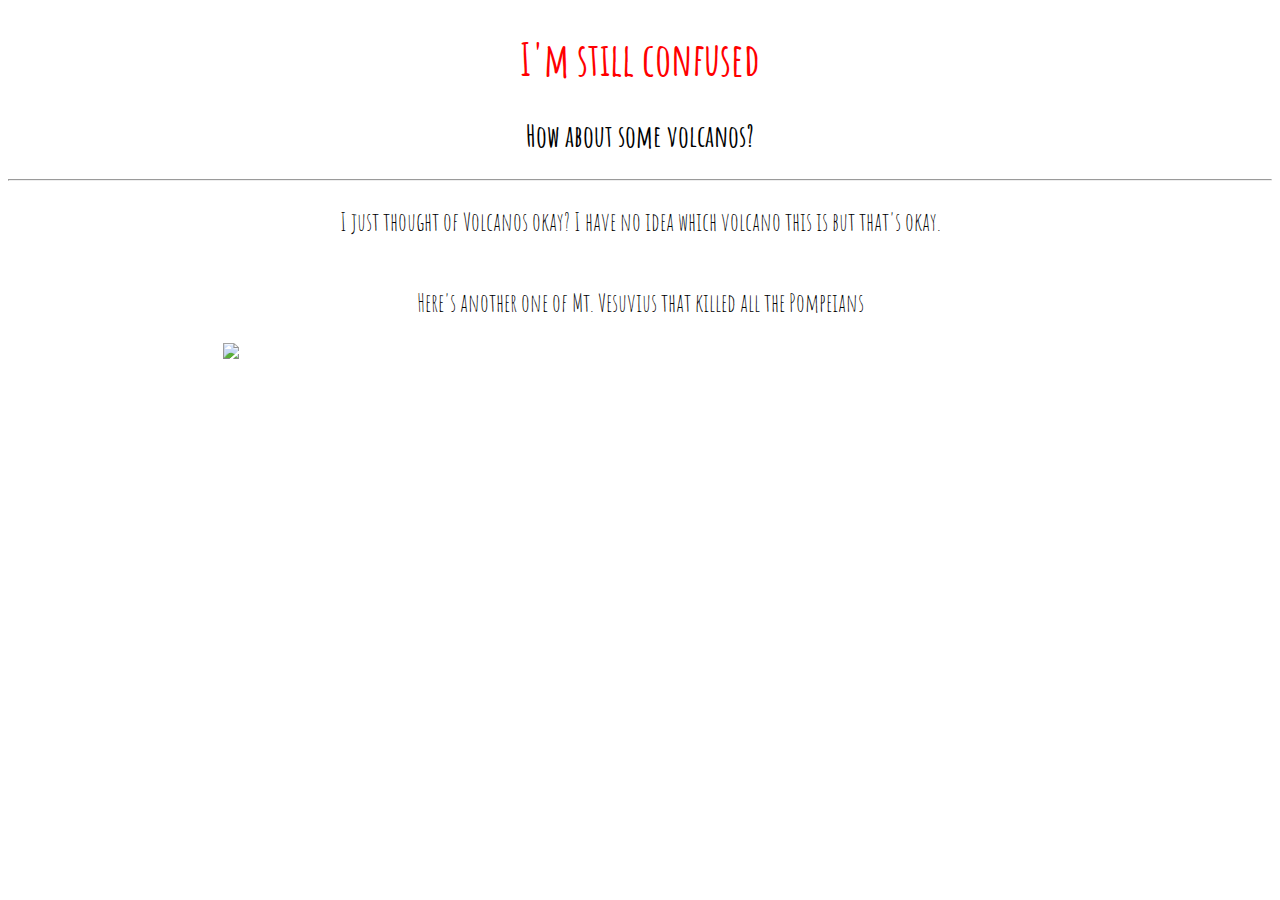
==== index.html @ 75187d2c "fonts and centering" ====
<!DOCTYPE html>
<html lang="en">
<head>
	<link rel="stylesheet" href="style.css"> 
	<link href='http://fonts.googleapis.com/css?family=Amatic+SC' rel='stylesheet' type='text/css'> 

<style>
	img {margin-left:17%;}

</style>
		<metacharset='UTF-8'>
		<title>fun stuff</title>
</head>

<body>
	<div class="container">
		<h1 style="text-align:center;">I'm still confused</h1>
		<h2 style="text-align:center;">How about some volcanos?</h2>
		<hr>
		<p> I just thought of Volcanos okay? I have no idea which volcano this is but that's okay. </p>
		<img class="pics" width="66%" src="images/Volcano.jpg" alt="">
		<p>Here's another one of Mt. Vesuvius that killed all the Pompeians</p>
		<a href="https://www.youtube.com/watch?v=F90Cw4l-8NY"><img class="pics" width="66%" src="images/8209771_orig%20%281%29.jpg"> </a>
	</div>
</body>
</html>
---- style.css ----
body{font-family: 'Amatic SC', cursive;}
h1{
	color:red;
	font-size: 45px
}
h2{
	font-size: 30px
}
p{ font-size: 25px
}
.container{
	text-align: center;
}

.pics{
	display: block;
	margin: 0 auto;
}
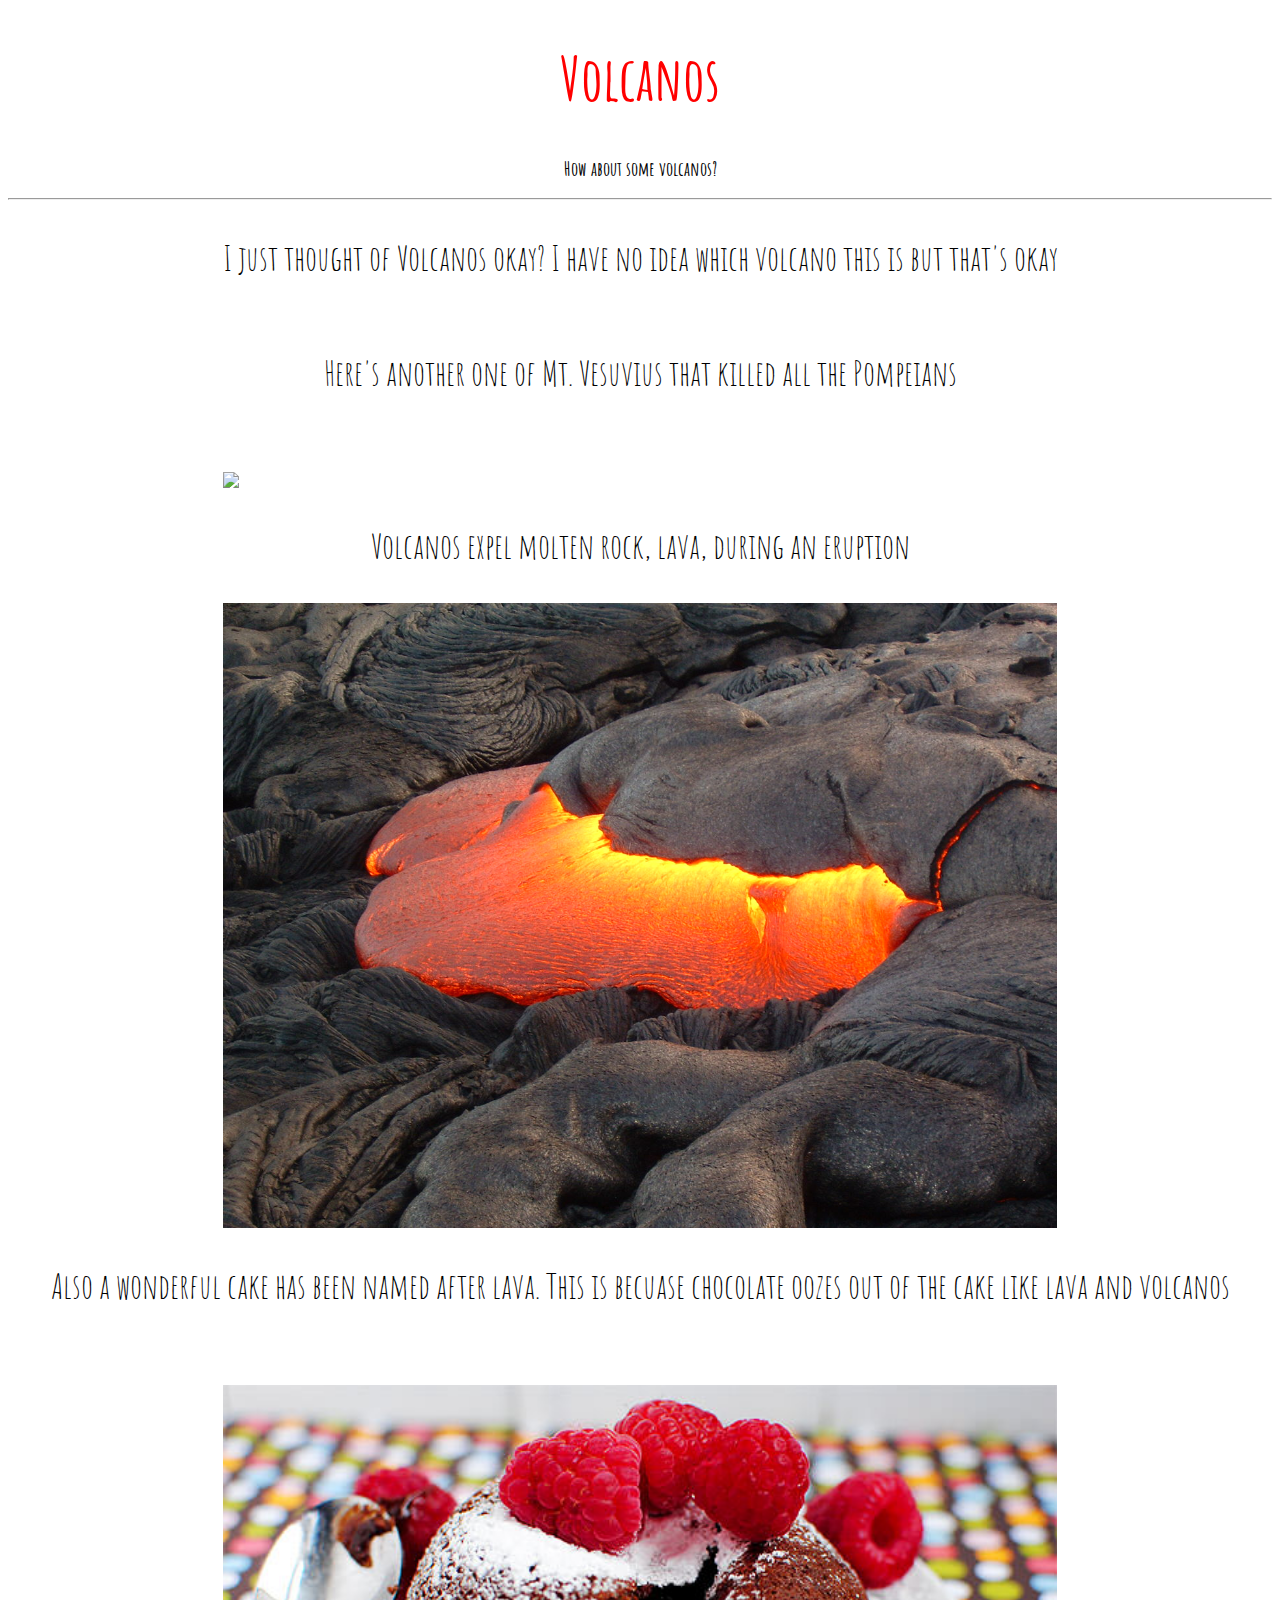
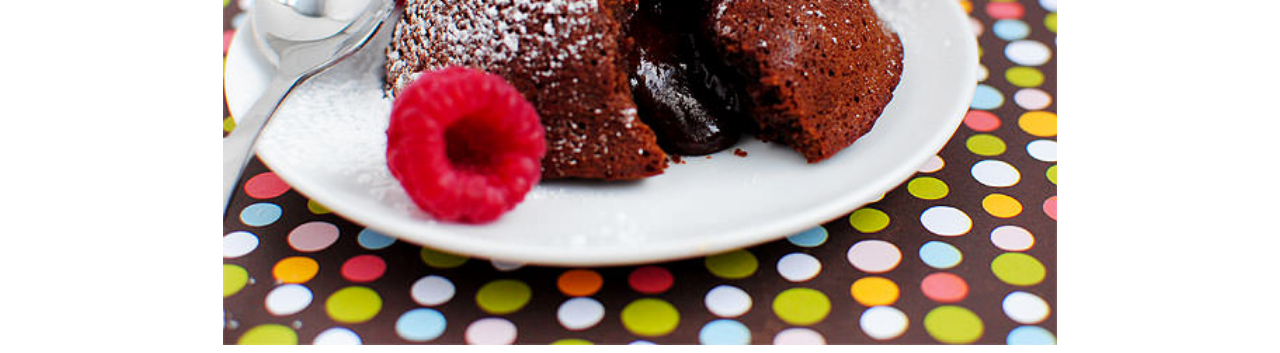
==== commit 157b7ecc: "click me" ====
--- a/index.html
+++ b/index.html
@@ -14,13 +14,25 @@
 
 <body>
 	<div class="container">
-		<h1 style="text-align:center;">I'm still confused</h1>
+		<h1 style="text-align:center;">Volcanos</h1>
 		<h2 style="text-align:center;">How about some volcanos?</h2>
 		<hr>
-		<p> I just thought of Volcanos okay? I have no idea which volcano this is but that's okay. </p>
-		<img class="pics" width="66%" src="images/Volcano.jpg" alt="">
-		<p>Here's another one of Mt. Vesuvius that killed all the Pompeians</p>
-		<a href="https://www.youtube.com/watch?v=F90Cw4l-8NY"><img class="pics" width="66%" src="images/8209771_orig%20%281%29.jpg"> </a>
+		<p> I just thought of Volcanos okay? I have no idea which volcano this is but that's okay</p>
+		<div id="rap"> 
+			<img class="pics" width="66%" src="images/Volcano.jpg" alt="">
+			<p>Here's another one of Mt. Vesuvius that killed all the Pompeians</p>
+			<h2 id='click'> Click me!</h2>
+			<a href="https://www.youtube.com/watch?v=F90Cw4l-8NY"><img class="pics" src="images/8209771_orig%20%281%29.jpg"> </a>
+		</div>
+		<p>Volcanos expel molten rock, lava, during an eruption</p>
+		<img class='pics' src="images/Cooling_Lava.jpg" alt="">
+		<p>Also a wonderful cake has been named after lava. This is becuase chocolate oozes out of the cake like lava and volcanos</p>
+		<div class="rapper">
+			<h2 class='click-prompt'>Click me!</h2>
+			<a href="http://www.dominos.com.au/menu/desserts"><img id="cake-pic" class='pics' src="images/MoltenChocolateLavaCake_04_mini.jpg" alt=""></a>
+		</div>
+		
 	</div>
+	<div class="random"></div>
 </body>
 </html>--- a/style.css
+++ b/style.css
@@ -1,12 +1,24 @@
+.cf:before,
+.cf:after {
+    content: " "; /* 1 */
+    display: table; /* 2 */
+}
+
+.cf:after {
+    clear: both;
+}
+
+
+
 body{font-family: 'Amatic SC', cursive;}
 h1{
 	color:red;
-	font-size: 45px
+	font-size: 60px
 }
 h2{
-	font-size: 30px
+	font-size: 20px
 }
-p{ font-size: 25px
+p{ font-size: 35px
 }
 .container{
 	text-align: center;
@@ -15,4 +27,41 @@
 .pics{
 	display: block;
 	margin: 0 auto;
-}+	width: 66%;
+}
+
+
+.click-prompt{
+top: 500px;
+position: relative;
+color: white;
+font-size: 20px;
+visibility:hidden;
+	}
+
+
+
+.rapper:hover .click-prompt{
+	visibility: visible;
+}
+
+#click{
+top: 400px;
+position: relative;
+color: white;
+font-size: 20px;
+visibility:hidden;
+	}
+
+
+
+#rap:hover #click{
+	visibility: visible;
+}
+
+/*.random{
+	background: -webkit-radial-gradient(circle, pink 10%, yellow 20%, salmon 50% , coral 40%);
+	width: 300px;
+	height:500px ;
+}*/
+
